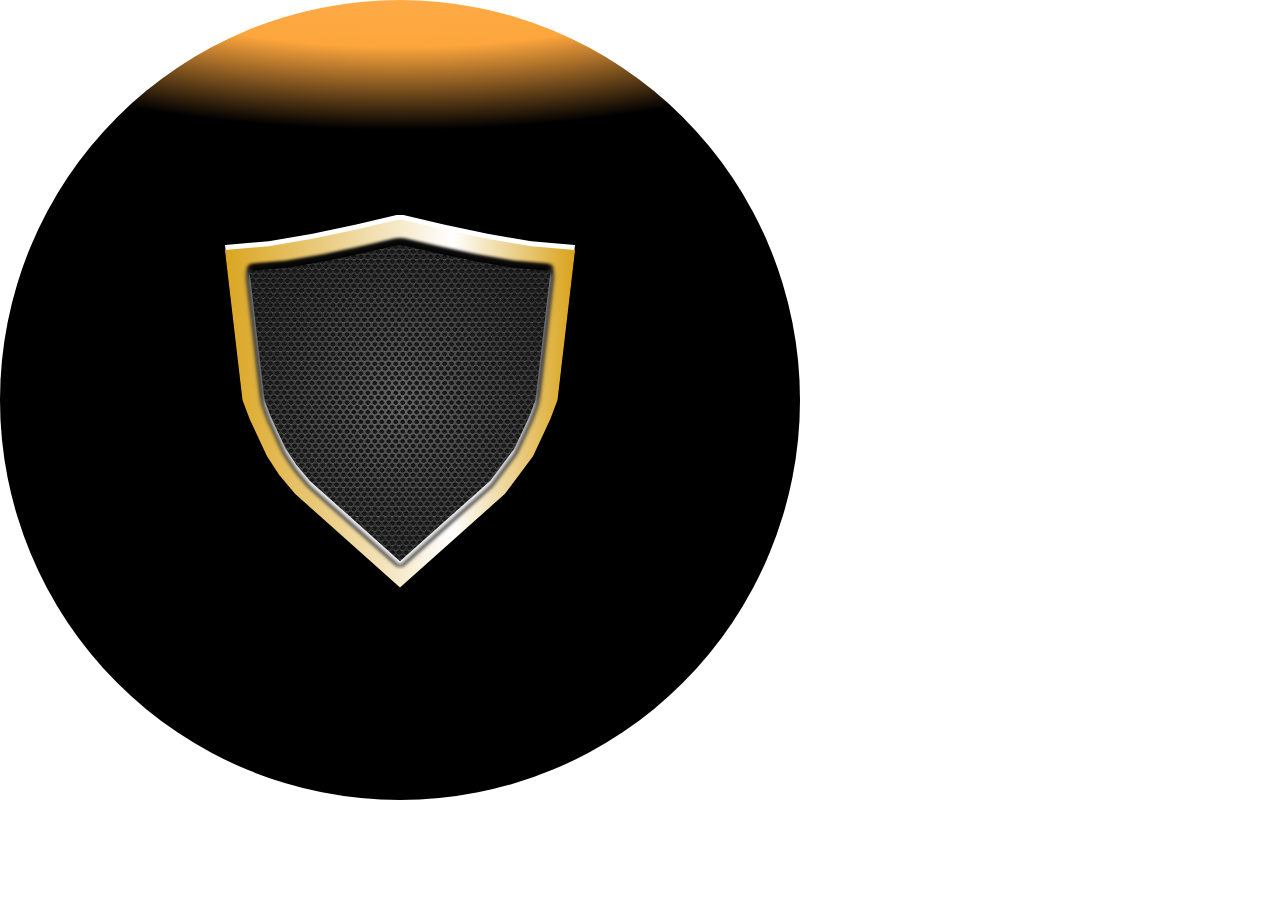
==== index.html @ 91fbf7a8 "version -1" ====
<!DOCTYPE html>
<html lang="en">
<head>
    <script type="text/javascript" src="/___vscode_livepreview_injected_script"></script>
    <meta charset="UTF-8">
    <meta http-equiv="X-UA-Compatible" content="IE=edge">
    <meta name="viewport" content="width=device-width, initial-scale=1.0">
    <link rel="stylesheet" href="style.css">
    <link rel="stylesheet" href="escudo.css">
    <link rel="stylesheet" href="escudo-medio.css">
    <link rel="stylesheet" href="alas-metal.css">
</head>
<body>
    <div class="continer">
        <div class="contenedor">
            <div class="escudo">
                <div class="contenedor-mini">
                    <div class="escudo-mini"></div>
                </div>
            </div>
        </div>
    </div>
</body>
</html>
---- style.css ----
*{
    margin: 0;
    padding: 0;
}
body>div.continer{
    background-image: radial-gradient(ellipse 650px 250px at 50% -15%, rgb(255, 255, 255), rgba(252, 139, 2, 0.696), rgba(252, 139, 2, 0.77), rgba(0, 0, 0, 1)) ;
    width: 800px;
    height: 800px;
    border-radius: 50%;
    display: grid;
    align-items: center;
    justify-items: center;
}
---- escudo.css ----
:root{
    --ancho-del-escudo: 700px;
    --alto-del-escudo: 750px;
    --dibujo-de-escudo: polygon(        
        20% 75%,
        15.5% 70%,
        12% 65%,
        7% 55%, 
        5% 50%,
        0 10%,
        12.5% 9%,
        25% 7%,
        37.5% 4.5%,
        49% 2%,
        51% 2%,
        62.5% 4.5%,
        75% 7%, 
        87.5% 9%,
        100% 10%,
        95% 50%,
        93% 55%,
        88% 65%,
        80% 75%,
        50% 100%
        );
}

.contenedor {
    /*border: solid red 5px;*/
    position: relative;
    margin: 20px;
    display: grid;
    justify-items: center;
    align-items: center;
    filter:
      drop-shadow( 0 -5px 0px rgb(255, 255, 255))
      drop-shadow(0 1px 0 black)
      drop-shadow(-3px 0 0 black)
      drop-shadow(3px 0 0 black);
}

.escudo {
    background-image:repeating-linear-gradient(to right, goldenrod 0% 0%,white 65% 0%,goldenrod 99% 20%);
    clip-path: var(--dibujo-de-escudo);
    width: calc(var(--ancho-del-escudo)/2);
    height: calc(var(--alto-del-escudo) / 2);
    display: grid;
    justify-items: center;
    align-items: center;
}
---- escudo-medio.css ----
@import "/escudo.css";
.contenedor-mini{
    filter:
      drop-shadow( 0 -5px 2px black)
      drop-shadow(0 5px 2px white)
      drop-shadow(-2px 0 0px black)
      drop-shadow(2px 0 0px black);
}

.escudo-mini{
    clip-path: var(--dibujo-de-escudo);
    width: calc(var(--ancho-del-escudo)* 0.43);
    height: calc(var(--alto-del-escudo)* 0.43);
    background: url(/Fondo\ de\ textura\ de\ rejilla\ de\ altavoz\ acústico\ _\ Vector\ Premium.jpg) center / cover;
    display: grid;
}
---- alas-metal.css ----
@import url("/escudo.css");
@import url("/escudo-medio.css");

:root{
    --ancho-alas: 250px;
    --alto-alas: 50px;
    --dibujo-alas: 49% 98%,
    45% 95%,
    40% 91%,
    32% 80%,
    18% 50%,    
    0 0,
    50% 10%,
    100% 10%,
    100% 100%,
    55% 100%;
}

.contenedor-de-alas{
    width: var(--ancho-del-escudo);
    height: var(--alto-del-escudo);
    background: black;
    display: grid;
    grid-template-columns: 1fr 1fr;
}

.contenedor-alas-left{
    display: flex;
    align-items: center;
    justify-items: center;
    flex-direction: column;
}
.contenedor-alas-left>div{
    background-image: linear-gradient(white, grey, grey);
    width: var(--ancho-alas);
    height: var(--alto-alas);
    clip-path: polygon(var(--dibujo-alas));
    float: right;
    transform: rotate(20deg);
}

.ala1{
    top: 50px;
    right: 50%;
    transform: rotateZ(20deg);
}
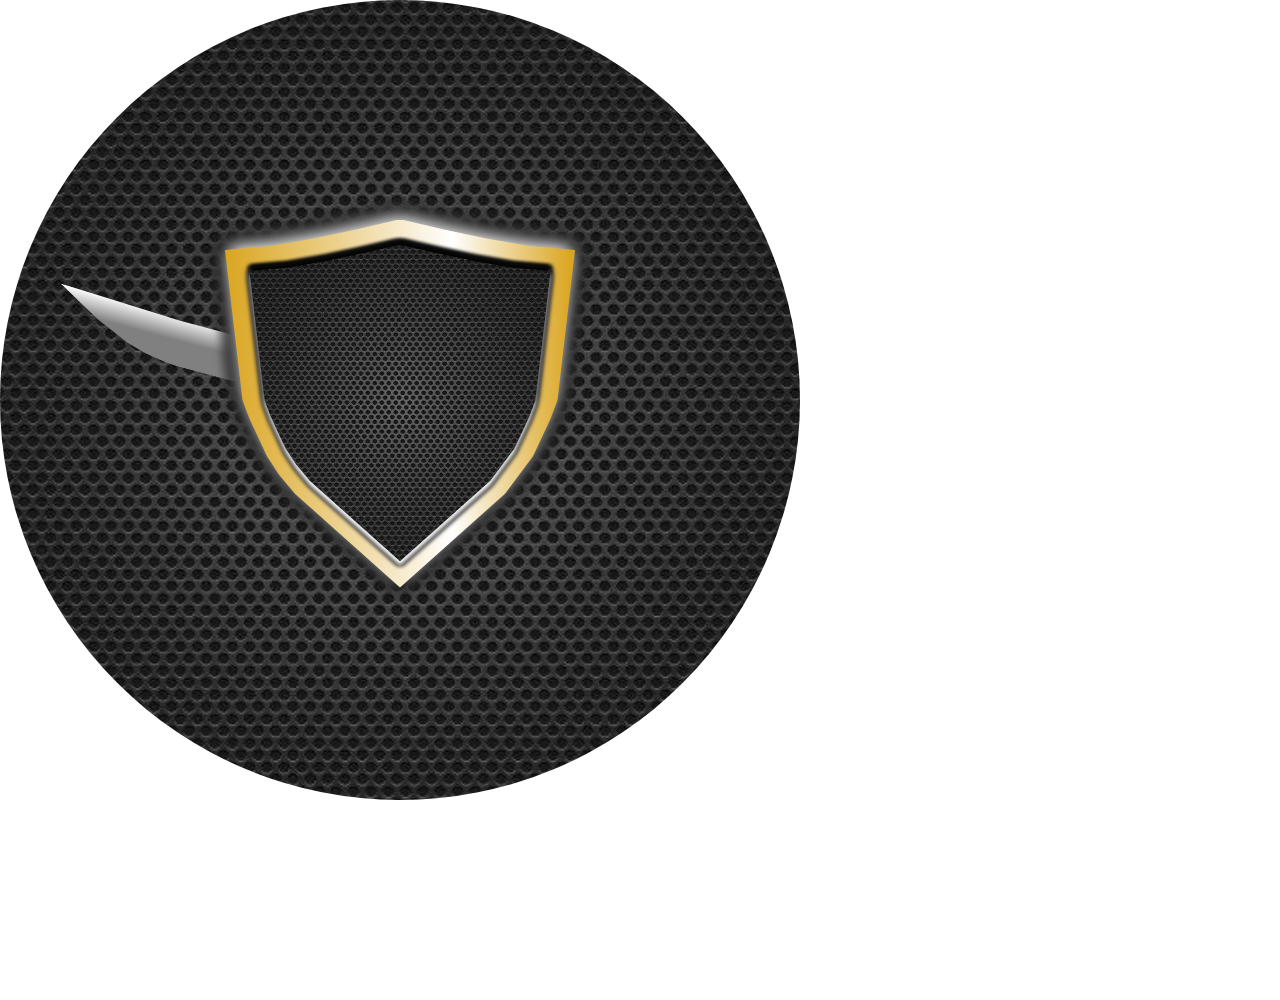
==== commit dc0064b2: "version -9" ====
--- a/index.html
+++ b/index.html
@@ -6,12 +6,10 @@
     <meta http-equiv="X-UA-Compatible" content="IE=edge">
     <meta name="viewport" content="width=device-width, initial-scale=1.0">
     <link rel="stylesheet" href="style.css">
-    <link rel="stylesheet" href="escudo.css">
-    <link rel="stylesheet" href="escudo-medio.css">
-    <link rel="stylesheet" href="alas-metal.css">
 </head>
 <body>
     <div class="continer">
+        <div class="ala1"></div>
         <div class="contenedor">
             <div class="escudo">
                 <div class="contenedor-mini">
--- a/style.css
+++ b/style.css
@@ -1,9 +1,57 @@
+:root{
+    --ancho-del-escudo: 700px;
+    --alto-del-escudo: 750px;
+    --dibujo-de-escudo: polygon(        
+        20% 75%,
+        15.5% 70%,
+        12% 65%,
+        7% 55%, 
+        5% 50%,
+        0 10%,
+        12.5% 9%,
+        25% 7%,
+        37.5% 4.5%,
+        49% 2%,
+        51% 2%,
+        62.5% 4.5%,
+        75% 7%, 
+        87.5% 9%,
+        100% 10%,
+        95% 50%,
+        93% 55%,
+        88% 65%,
+        80% 75%,
+        50% 100%
+        );
+    --ancho-alas: 250px;
+    --alto-alas: 50px;
+    --dibujo-alas: 49% 98%,
+    45% 95%,
+    40% 91%,
+    32% 80%,
+    18% 50%,    
+    0 0,
+    50% 10%,
+    100% 10%,
+    100% 100%,
+    55% 100%;
+    --color-alas: linear-gradient(white, grey, grey);
+}
+
 *{
     margin: 0;
     padding: 0;
 }
+
+body{
+    min-width: 1000px;
+    min-height: 1000px;
+}
+
 body>div.continer{
-    background-image: radial-gradient(ellipse 650px 250px at 50% -15%, rgb(255, 255, 255), rgba(252, 139, 2, 0.696), rgba(252, 139, 2, 0.77), rgba(0, 0, 0, 1)) ;
+    /*background-image: radial-gradient(ellipse 650px 250px at 50% -15%, rgb(255, 255, 255), rgba(252, 139, 2, 0.696), rgba(252, 139, 2, 0.77), rgba(0, 0, 0, 1)) ;
+    */
+    background: url(fondo-de-logo.jpg) center / cover;
     width: 800px;
     height: 800px;
     border-radius: 50%;
@@ -11,3 +59,52 @@
     align-items: center;
     justify-items: center;
 }
+
+.contenedor {
+    /*border: solid red 5px;*/
+    position: relative;
+    margin: 20px;
+    filter:
+      drop-shadow( 0 -5px 10px rgb(255, 255, 255))
+      drop-shadow(0 1px 0 black)
+      drop-shadow(-3px 0 0 black)
+      drop-shadow(3px 0 0 black);
+}
+
+.ala1{
+    clip-path: polygon(var(--dibujo-alas));
+    background-image: var(--color-alas);
+    width: var(--ancho-alas);
+    height: var(--alto-alas);
+    position: absolute;
+    left: 50px;
+    top: 35%;
+    transform: rotate(15deg);
+
+}
+
+.escudo {
+    background-image:repeating-linear-gradient(to right, goldenrod 0% 0%,white 65% 0%,goldenrod 99% 20%);
+    clip-path: var(--dibujo-de-escudo);
+    width: calc(var(--ancho-del-escudo)/2);
+    height: calc(var(--alto-del-escudo) / 2);
+    display: grid;
+    justify-items: center;
+    align-items: center;
+}
+
+.contenedor-mini{
+    filter:
+      drop-shadow( 0 -5px 2px black)
+      drop-shadow(0 5px 2px white)
+      drop-shadow(-2px 0 0px black)
+      drop-shadow(2px 0 0px black);
+}
+
+.escudo-mini{
+    clip-path: var(--dibujo-de-escudo);
+    width: calc(var(--ancho-del-escudo)* 0.43);
+    height: calc(var(--alto-del-escudo)* 0.43);
+    background: url(fondo-de-logo.jpg) center / cover;
+    display: grid;
+}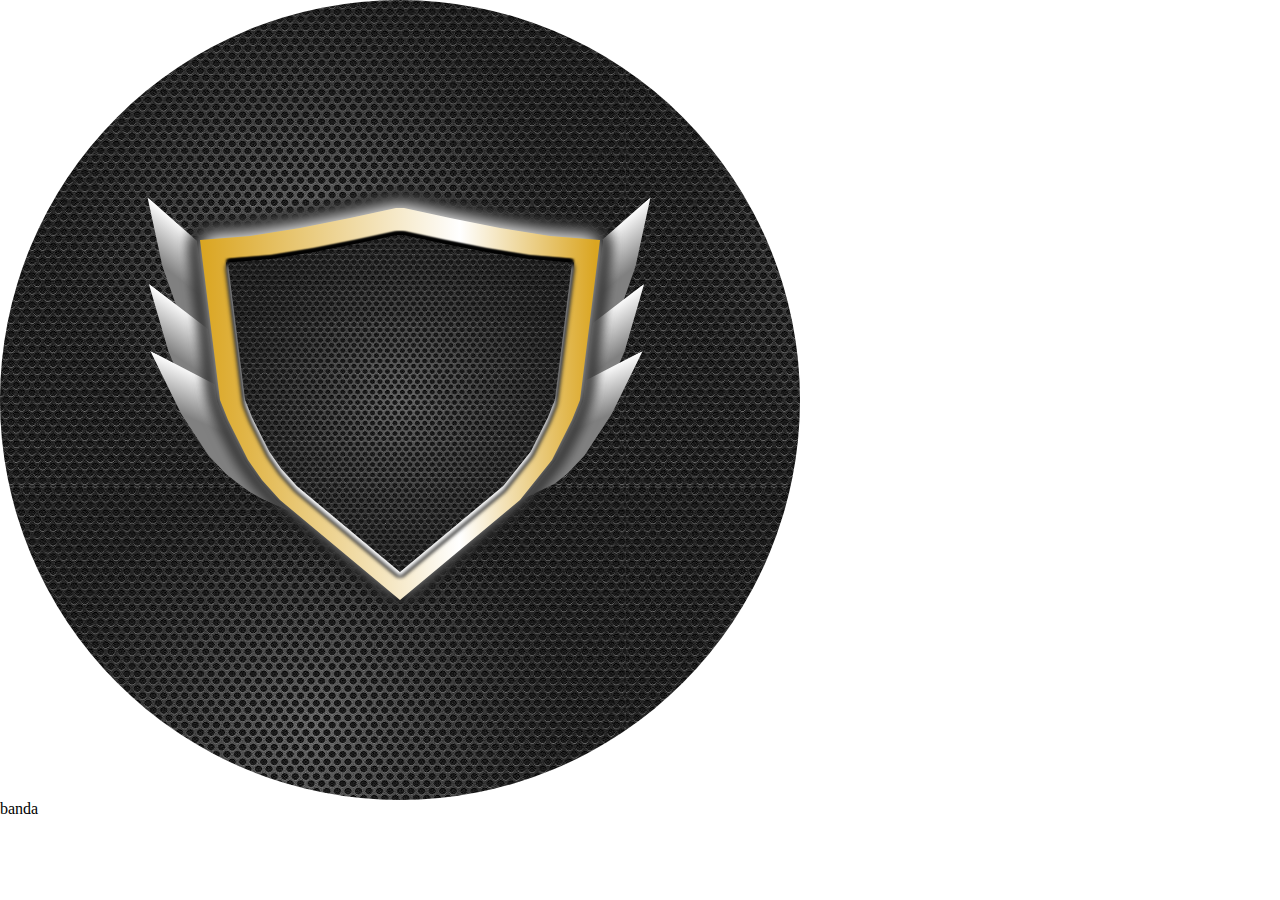
==== commit b916aa57: "version -10" ====
--- a/index.html
+++ b/index.html
@@ -1,5 +1,6 @@
 <!DOCTYPE html>
 <html lang="en">
+
 <head>
     <script type="text/javascript" src="/___vscode_livepreview_injected_script"></script>
     <meta charset="UTF-8">
@@ -7,16 +8,29 @@
     <meta name="viewport" content="width=device-width, initial-scale=1.0">
     <link rel="stylesheet" href="style.css">
 </head>
+
 <body>
     <div class="continer">
-        <div class="ala1"></div>
-        <div class="contenedor">
-            <div class="escudo">
-                <div class="contenedor-mini">
-                    <div class="escudo-mini"></div>
+        <div class="contenedor-de-escudo-y-alas">
+            <div class="ala1 alas-left"></div>
+            <div class="ala2 alas-left"></div>
+            <div class="ala3 alas-left"></div>
+            <div class="ala4 alas-rigth"></div>
+            <div class="ala5 alas-rigth"></div>
+            <div class="ala6 alas-rigth"></div>
+            <div class="contenedor">
+                <div class="escudo">
+                    <div class="contenedor-mini">
+                        <div class="escudo-mini">
+                        </div>
+                    </div>
                 </div>
             </div>
         </div>
+        <div class="nombre-de-la-banda">
+            banda
+        </div>
     </div>
 </body>
+
 </html>--- a/style.css
+++ b/style.css
@@ -1,4 +1,6 @@
 :root{
+    --ancho-de-pagina: 800px;
+    --alto-de-pagina: 800px;
     --ancho-del-escudo: 700px;
     --alto-del-escudo: 750px;
     --dibujo-de-escudo: polygon(        
@@ -23,8 +25,8 @@
         80% 75%,
         50% 100%
         );
-    --ancho-alas: 250px;
-    --alto-alas: 50px;
+    --ancho-alas: 300px;
+    --alto-alas: 90px;
     --dibujo-alas: 49% 98%,
     45% 95%,
     40% 91%,
@@ -36,6 +38,16 @@
     100% 100%,
     55% 100%;
     --color-alas: linear-gradient(white, grey, grey);
+    --dibujo-alas-rigth: 
+    0% 10%,
+    50% 10%,
+    100% 0%,
+    82% 50%,
+    68% 80%,
+    60% 91%,
+    55% 95%,
+    0% 100%
+    ;
 }
 
 *{
@@ -44,25 +56,87 @@
 }
 
 body{
-    min-width: 1000px;
-    min-height: 1000px;
+    min-width: var(--ancho-de-pagina);
+    min-height: var(--alto-de-pagina);
 }
 
-body>div.continer{
+div.continer{
     /*background-image: radial-gradient(ellipse 650px 250px at 50% -15%, rgb(255, 255, 255), rgba(252, 139, 2, 0.696), rgba(252, 139, 2, 0.77), rgba(0, 0, 0, 1)) ;
     */
-    background: url(fondo-de-logo.jpg) center / cover;
-    width: 800px;
-    height: 800px;
-    border-radius: 50%;
+    background: url(fondo-de-logo.jpg);
+    width: var(--ancho-de-pagina);
+    height: var(--alto-de-pagina);
+    border-radius: 50%;/*
+    display: grid;
+    align-items: center;
+    justify-items: center;*/
+    position: absolute;
+}
+
+.contenedor-de-escudo-y-alas{
+    width: 65%;
+    height: 100%;
     display: grid;
     align-items: center;
     justify-items: center;
+    margin: auto;
+    position: relative;
+}
+
+.alas-left{
+    clip-path: polygon(var(--dibujo-alas));
+    background-image: var(--color-alas);
+    width: var(--ancho-alas);
+    height: var(--alto-alas);
+    position: absolute;
+}
+
+.ala1{
+    left: -10%;
+    top: 35%;
+    transform: rotate(38deg);
+}
+
+.ala2{
+    left: -8%;
+    top: 45%;
+    transform: rotate(34deg);
+}
+
+.ala3{
+    left: -4%;
+    top: 51%;
+    transform: rotate(24deg)
+}
+
+.alas-rigth{
+    clip-path: polygon(var(--dibujo-alas-rigth));
+    background-image: var(--color-alas);
+    width: var(--ancho-alas);
+    height: var(--alto-alas);
+    position: absolute;
+}
+
+.ala4{
+    top: 35%;
+    left: 52%;
+    transform: rotate(-38deg);
+}
+
+.ala5{
+    top: 45%;
+    left: 49%;
+    transform: rotate(-34deg);
+}
+
+.ala6{
+    top: 51%;
+    left: 45%;
+    transform: rotate(-24deg);
 }
 
 .contenedor {
     /*border: solid red 5px;*/
-    position: relative;
     margin: 20px;
     filter:
       drop-shadow( 0 -5px 10px rgb(255, 255, 255))
@@ -71,23 +145,11 @@
       drop-shadow(3px 0 0 black);
 }
 
-.ala1{
-    clip-path: polygon(var(--dibujo-alas));
-    background-image: var(--color-alas);
-    width: var(--ancho-alas);
-    height: var(--alto-alas);
-    position: absolute;
-    left: 50px;
-    top: 35%;
-    transform: rotate(15deg);
-
-}
-
 .escudo {
     background-image:repeating-linear-gradient(to right, goldenrod 0% 0%,white 65% 0%,goldenrod 99% 20%);
     clip-path: var(--dibujo-de-escudo);
-    width: calc(var(--ancho-del-escudo)/2);
-    height: calc(var(--alto-del-escudo) / 2);
+    width: calc(var(--ancho-de-pagina)/2);
+    height: calc(var(--alto-de-pagina) / 2);
     display: grid;
     justify-items: center;
     align-items: center;
@@ -95,7 +157,7 @@
 
 .contenedor-mini{
     filter:
-      drop-shadow( 0 -5px 2px black)
+      drop-shadow( 0 -3px 1px black)
       drop-shadow(0 5px 2px white)
       drop-shadow(-2px 0 0px black)
       drop-shadow(2px 0 0px black);
@@ -103,8 +165,10 @@
 
 .escudo-mini{
     clip-path: var(--dibujo-de-escudo);
-    width: calc(var(--ancho-del-escudo)* 0.43);
-    height: calc(var(--alto-del-escudo)* 0.43);
+    width: calc(var(--ancho-de-pagina)* 0.43);
+    height: calc(var(--alto-de-pagina)* 0.43);
     background: url(fondo-de-logo.jpg) center / cover;
     display: grid;
+    justify-items: center;
+    align-items: center;
 }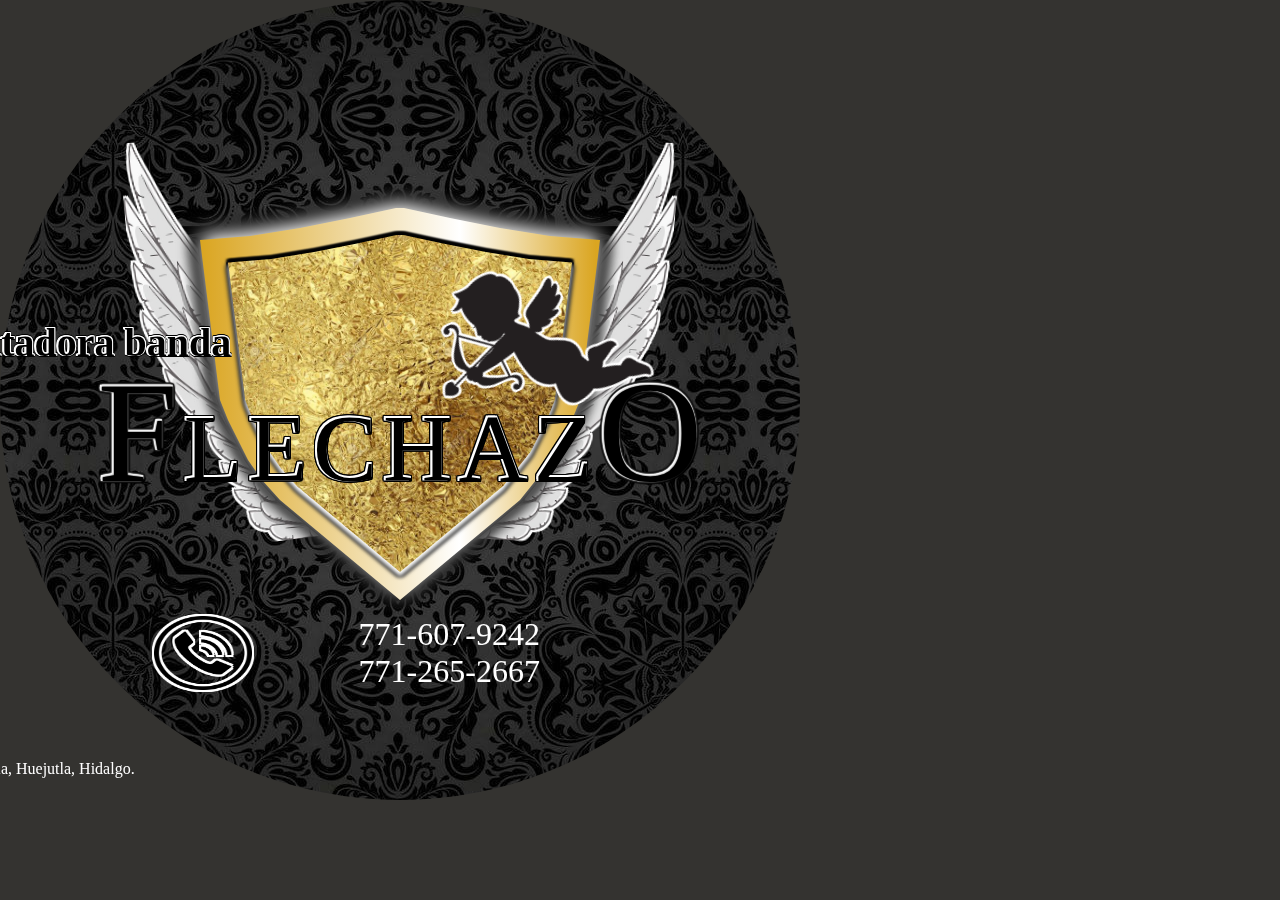
==== commit 68819665: "version -11" ====
--- a/index.html
+++ b/index.html
@@ -11,25 +11,68 @@
 
 <body>
     <div class="continer">
+        <div class="contenedor-de-cupis">
+            <img src="cupis.png">
+        </div>
         <div class="contenedor-de-escudo-y-alas">
-            <div class="ala1 alas-left"></div>
+            <img src="ala-de-angel-2.png">
+            <img src="ala-de-angel-2.png" class="ala-de-angel-2">
+            <!--<div class="ala1 alas-left"></div>
             <div class="ala2 alas-left"></div>
             <div class="ala3 alas-left"></div>
             <div class="ala4 alas-rigth"></div>
             <div class="ala5 alas-rigth"></div>
-            <div class="ala6 alas-rigth"></div>
+            <div class="ala6 alas-rigth"></div>-->
             <div class="contenedor">
                 <div class="escudo">
                     <div class="contenedor-mini">
                         <div class="escudo-mini">
+                            <!--<div class="cont-flecha">
+                                <div class="flecha">
+                                </div>
+                                <div class="flecha">
+                                </div>
+                            </div>-->
                         </div>
                     </div>
                 </div>
             </div>
+            <div class="nombre-de-la-banda">
+            <span class="la-encantadora">
+                
+            </span>
+            <span class="banda">
+               La encantadora banda
+            </span>
+            <div class="flechazo">
+                <span class="f">F</span>
+                <span class="l">L</span>
+                <span class="e">E</span>
+                <span class="c">C</span>
+                <span class="h">H</span>
+                <span class="a">A</span>
+                <span class="z">Z</span>
+                <span class="o">O</span>
+            </div>
+
+            <div class="numero-de-telefono">
+                <img src="telefono.png">
+                <span class="number-tel-1">771-607-9242</span>
+                <span class="number-tel-2">771-265-2667</span>
+            </div>
+            <div class="contenedor-de-localidad">
+                <div class="cuaxocotitla">
+                    <span class="C">C</span> 
+                    <span class="U">u</span>
+                    <span class="A">a</span>
+                    xocotitla,
+                    Huejutla,
+                    Hidalgo.
+                </div>
+            </div>
         </div>
-        <div class="nombre-de-la-banda">
-            banda
         </div>
+        
     </div>
 </body>
 
--- a/style.css
+++ b/style.css
@@ -1,79 +1,97 @@
-:root{
+:root {
     --ancho-de-pagina: 800px;
     --alto-de-pagina: 800px;
     --ancho-del-escudo: 700px;
     --alto-del-escudo: 750px;
-    --dibujo-de-escudo: polygon(        
-        20% 75%,
-        15.5% 70%,
-        12% 65%,
-        7% 55%, 
-        5% 50%,
-        0 10%,
-        12.5% 9%,
-        25% 7%,
-        37.5% 4.5%,
-        49% 2%,
-        51% 2%,
-        62.5% 4.5%,
-        75% 7%, 
-        87.5% 9%,
-        100% 10%,
-        95% 50%,
-        93% 55%,
-        88% 65%,
-        80% 75%,
-        50% 100%
-        );
+    --dibujo-de-escudo: polygon(20% 75%,
+            15.5% 70%,
+            12% 65%,
+            7% 55%,
+            5% 50%,
+            0 10%,
+            12.5% 9%,
+            25% 7%,
+            37.5% 4.5%,
+            49% 2%,
+            51% 2%,
+            62.5% 4.5%,
+            75% 7%,
+            87.5% 9%,
+            100% 10%,
+            95% 50%,
+            93% 55%,
+            88% 65%,
+            80% 75%,
+            50% 100%);
     --ancho-alas: 300px;
     --alto-alas: 90px;
     --dibujo-alas: 49% 98%,
-    45% 95%,
-    40% 91%,
-    32% 80%,
-    18% 50%,    
-    0 0,
-    50% 10%,
-    100% 10%,
-    100% 100%,
-    55% 100%;
+        45% 95%,
+        40% 91%,
+        32% 80%,
+        18% 50%,
+        0 0,
+        50% 10%,
+        100% 10%,
+        100% 100%,
+        55% 100%;
     --color-alas: linear-gradient(white, grey, grey);
-    --dibujo-alas-rigth: 
-    0% 10%,
-    50% 10%,
-    100% 0%,
-    82% 50%,
-    68% 80%,
-    60% 91%,
-    55% 95%,
-    0% 100%
-    ;
-}
-
-*{
+    --dibujo-alas-rigth:
+        0% 10%,
+        50% 10%,
+        100% 0%,
+        82% 50%,
+        68% 80%,
+        60% 91%,
+        55% 95%,
+        0% 100%;
+    --color-flecha: linear-gradient(-45deg, rgb(255, 206, 116)50%, rgb(255, 255, 255)5%, rgb(255, 215, 93));
+}
+
+* {
     margin: 0;
     padding: 0;
 }
 
-body{
+body {
     min-width: var(--ancho-de-pagina);
     min-height: var(--alto-de-pagina);
-}
-
-div.continer{
+    background: rgb(52, 51, 48);
+}
+
+div.continer {
     /*background-image: radial-gradient(ellipse 650px 250px at 50% -15%, rgb(255, 255, 255), rgba(252, 139, 2, 0.696), rgba(252, 139, 2, 0.77), rgba(0, 0, 0, 1)) ;
     */
-    background: url(fondo-de-logo.jpg);
+    background: url(background-01.jpeg) center;
     width: var(--ancho-de-pagina);
     height: var(--alto-de-pagina);
-    border-radius: 50%;/*
-    display: grid;
+    border-radius: 50%;
+    /*
+    display: flex;
     align-items: center;
     justify-items: center;*/
     position: absolute;
 }
 
-.contenedor-de-escudo-y-alas{
+.contenedor-de-cupis{
+    z-index: 200;
+    width: 200px;
+    height: 100px;
+    position: absolute;
+    top: 33%;
+    left: 52%;
+    transform: rotate(-25deg);
+}
+
+img{
+    width: 100%;
+    filter: drop-shadow(0px 2px 0px white)
+    drop-shadow(0px -2px 0px white)
+    drop-shadow(2px 0px 0px white)
+    drop-shadow(-2px 0px 0px white);
+}
+
+.contenedor-de-escudo-y-alas {
     width: 65%;
     height: 100%;
     display: grid;
@@ -83,70 +101,35 @@
     position: relative;
 }
 
-.alas-left{
-    clip-path: polygon(var(--dibujo-alas));
-    background-image: var(--color-alas);
-    width: var(--ancho-alas);
-    height: var(--alto-alas);
-    position: absolute;
-}
-
-.ala1{
-    left: -10%;
-    top: 35%;
-    transform: rotate(38deg);
-}
-
-.ala2{
-    left: -8%;
-    top: 45%;
-    transform: rotate(34deg);
-}
-
-.ala3{
-    left: -4%;
-    top: 51%;
-    transform: rotate(24deg)
-}
-
-.alas-rigth{
-    clip-path: polygon(var(--dibujo-alas-rigth));
-    background-image: var(--color-alas);
-    width: var(--ancho-alas);
-    height: var(--alto-alas);
-    position: absolute;
-}
-
-.ala4{
-    top: 35%;
-    left: 52%;
-    transform: rotate(-38deg);
-}
-
-.ala5{
-    top: 45%;
-    left: 49%;
-    transform: rotate(-34deg);
-}
-
-.ala6{
-    top: 51%;
-    left: 45%;
-    transform: rotate(-24deg);
+.contenedor-de-escudo-y-alas>img{
+    clip-path: polygon(0% 0%, 50% 0%, 50% 78%, 0% 80%);
+    width: 100%;
+    position: absolute;
+    transform: rotate(-5deg);
+    left: 0%;
+    top: 15%;
+}
+
+img.ala-de-angel-2{
+    clip-path: polygon(50% 0%, 100% 0%, 100% 78%, 50% 80%);
+    width: 100%;
+    position: absolute;
+    transform: rotate(5deg);
+    left: 0%;
+    top: 15%;
 }
 
 .contenedor {
     /*border: solid red 5px;*/
     margin: 20px;
     filter:
-      drop-shadow( 0 -5px 10px rgb(255, 255, 255))
-      drop-shadow(0 1px 0 black)
-      drop-shadow(-3px 0 0 black)
-      drop-shadow(3px 0 0 black);
+        drop-shadow(0 -5px 10px rgb(255, 255, 255)) drop-shadow(0 1px 0 black) drop-shadow(-3px 0 0 black) drop-shadow(3px 0 0 black);
 }
 
 .escudo {
     background-image:repeating-linear-gradient(to right, goldenrod 0% 0%,white 65% 0%,goldenrod 99% 20%);
+    
+    /*background: url(texture-oro-04.jpeg);*/
     clip-path: var(--dibujo-de-escudo);
     width: calc(var(--ancho-de-pagina)/2);
     height: calc(var(--alto-de-pagina) / 2);
@@ -155,20 +138,190 @@
     align-items: center;
 }
 
-.contenedor-mini{
+.contenedor-mini,
+.cont-flecha {
     filter:
-      drop-shadow( 0 -3px 1px black)
-      drop-shadow(0 5px 2px white)
-      drop-shadow(-2px 0 0px black)
-      drop-shadow(2px 0 0px black);
-}
-
-.escudo-mini{
+        drop-shadow(0 -3px 1px black) drop-shadow(0 5px 2px white) drop-shadow(-2px 0 0px black) drop-shadow(2px 0 0px black);
+}
+
+.escudo-mini {
     clip-path: var(--dibujo-de-escudo);
     width: calc(var(--ancho-de-pagina)* 0.43);
     height: calc(var(--alto-de-pagina)* 0.43);
-    background: url(fondo-de-logo.jpg) center / cover;
+    background: url(texture-oro-01.jpeg) center / cover;
     display: grid;
     justify-items: center;
     align-items: center;
+}
+
+.flecha {
+    width: calc(var(--ancho-de-pagina)* 0.25);
+    height: calc(var(--alto-de-pagina)*0.25);
+    background: var(--color-flecha);
+    clip-path: polygon(0% 85%,
+            85% 10%,
+            76% 10%,
+            100% 0%,
+            92% 25%,
+            92% 15%,
+            5% 90%);
+}
+
+@font-face {
+    font-family: "laenc";
+    src: url(/fonts/Yellowtail/Yellowtail-Regular.ttf);
+}
+
+.nombre-de-la-banda {
+    display: grid;
+    align-items: center;
+    justify-items: center;
+    margin: auto;
+    position: fixed;
+    height: 100%;
+    width: 70%;
+    z-index: 20;
+}
+
+.la-encantadora {
+    font-family: "laenc";
+    font-weight: 100;
+    font-size: 200%;
+    position: absolute;
+    top: 0%;
+    color: white;
+}
+
+@font-face {
+    font-family: "flechazo";
+    src: url(fonts/Anton/Anton-Regular.ttf);
+}
+
+@font-face {
+    font-family: "banda";
+    src: url(/fonts/Josefin_Sans/static/JosefinSans-LightItalic.ttf);
+}
+
+.banda {
+    /*background: linear-gradient(180deg, grey,black,  white,black);
+    font-family: "flechazo";*/
+    font-weight: 900;
+    font-size: 2.5em;
+    text-align: center;
+    color: black;/*
+    -webkit-text-fill-color: transparent;
+    -webkit-background-clip: text;*/
+    top: 41%;
+    left: -12%;
+    filter: 
+    drop-shadow(-1px 0px 0px white)
+    drop-shadow(0px -1px 0px white)
+    drop-shadow(-1px 0px 0px white)
+    drop-shadow(1px 0px 0px white)
+    drop-shadow(0px -1px 0px black)
+    drop-shadow(0px 1px 0px black);
+    position: absolute;
+}
+
+
+.flechazo{
+    width: 110%;
+    height: 100px;
+    text-align: center;
+    font-size: 1.5em;
+}
+
+.f,.l,.e,.c,.h,.a,.z,.o{
+    color: rgb(0, 0, 0);/*
+    font-family: "flechazo";*/
+    text-transform: uppercase;
+    filter: 
+    drop-shadow(-2px 0px 0px white)
+    drop-shadow(0px -2px 0px white)
+    drop-shadow(-1px 0px 0px black)
+    drop-shadow(1px 0px 0px black)
+    drop-shadow(0px -1px 0px black)
+    drop-shadow(0px 1px 0px black);
+    font-size: 4em;
+    font-weight: 100;
+    transform-origin: 0% 0%;
+}
+
+
+.f, .o {
+    transform-origin: 100% 0%;
+    transform: scale(1.5);
+    text-shadow: 0px 0px 2px black;
+    font-size: 6em;
+}
+
+.numero-de-telefono{
+    position:absolute;
+    width: 55%;
+    height: 5%;
+    top: 74%;/*
+    left: 20%;*/
+    color: white;
+    text-align: center;
+    display: grid;
+    grid-template-columns: 1fr 4fr;
+    grid-template-rows: 1fr 1fr;
+}
+
+.numero-de-telefono>img{
+    width: 100%;
+    height: 100%;
+    grid-column: 1 / 2;
+    grid-row: 1 / 3;
+}
+
+.number-tel-1{
+    font-size: 2em;
+    grid-column: 2 / 3;
+    grid-row: 1 / 2;
+}
+
+.number-tel-2{
+    font-size: 2em;
+    grid-column: 2 / 3;
+    grid-row: 2 / 3;
+}
+
+.contenedor-de-localidad{
+    height: 100%;
+    width: 100%;
+    position: absolute;
+    color: white;
+    top: 90%;
+}
+.cuaxocotitla>span{
+    position: absolute;
+    font-size: 2em;
+    color: black;
+    filter: 
+    drop-shadow(-2px 0px 0px white)
+    drop-shadow(0px -2px 0px white)
+    drop-shadow(-1px 0px 0px black)
+    drop-shadow(1px 0px 0px black)
+    drop-shadow(0px -1px 0px black)
+    drop-shadow(0px 1px 0px black);
+    font-weight: 400;
+    background-color: white;
+}
+.C{
+    top: -20%;
+    left: -12%;
+    transform: rotate(59deg);
+}
+
+.U{
+    top :-10%;
+    left: -10%;
+    transform: rotate(56deg);
+}
+
+.A{
+    top :-16.5%;
+    left: -8.2%;
+    transform: rotate(56deg);
 }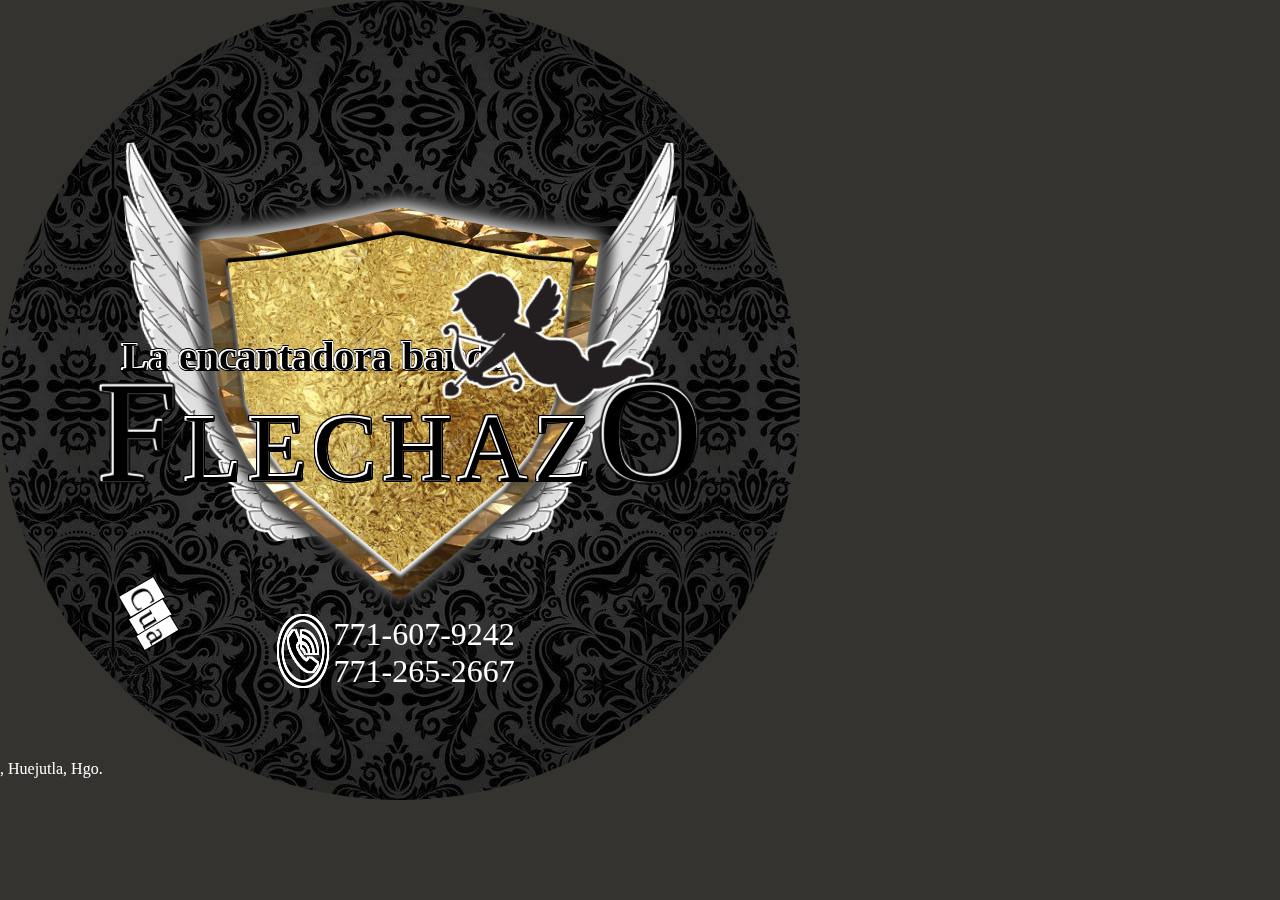
==== commit 93887a96: "version -12" ====
--- a/index.html
+++ b/index.html
@@ -65,9 +65,10 @@
                     <span class="C">C</span> 
                     <span class="U">u</span>
                     <span class="A">a</span>
-                    xocotitla,
+                    <span class="X">x</span>
+                    ocotitla,
                     Huejutla,
-                    Hidalgo.
+                    Hgo.
                 </div>
             </div>
         </div>
--- a/style.css
+++ b/style.css
@@ -127,9 +127,9 @@
 }
 
 .escudo {
-    background-image:repeating-linear-gradient(to right, goldenrod 0% 0%,white 65% 0%,goldenrod 99% 20%);
+    /*background-image:repeating-linear-gradient(to right, goldenrod 0% 0%,white 65% 0%,goldenrod 99% 20%);
     
-    /*background: url(texture-oro-04.jpeg);*/
+    */background: url(texture-oro-04.jpeg);
     clip-path: var(--dibujo-de-escudo);
     width: calc(var(--ancho-de-pagina)/2);
     height: calc(var(--alto-de-pagina) / 2);
@@ -152,19 +152,6 @@
     display: grid;
     justify-items: center;
     align-items: center;
-}
-
-.flecha {
-    width: calc(var(--ancho-de-pagina)* 0.25);
-    height: calc(var(--alto-de-pagina)*0.25);
-    background: var(--color-flecha);
-    clip-path: polygon(0% 85%,
-            85% 10%,
-            76% 10%,
-            100% 0%,
-            92% 25%,
-            92% 15%,
-            5% 90%);
 }
 
 @font-face {
@@ -184,12 +171,10 @@
 }
 
 .la-encantadora {
-    font-family: "laenc";
     font-weight: 100;
     font-size: 200%;
     position: absolute;
     top: 0%;
-    color: white;
 }
 
 @font-face {
@@ -211,8 +196,8 @@
     color: black;/*
     -webkit-text-fill-color: transparent;
     -webkit-background-clip: text;*/
-    top: 41%;
-    left: -12%;
+    top: 42.5%;
+    left: 19%;
     filter: 
     drop-shadow(-1px 0px 0px white)
     drop-shadow(0px -1px 0px white)
@@ -233,8 +218,8 @@
 
 .f,.l,.e,.c,.h,.a,.z,.o{
     color: rgb(0, 0, 0);/*
-    font-family: "flechazo";*/
-    text-transform: uppercase;
+    font-family: "flechazo";
+    text-transform: uppercase;*/
     filter: 
     drop-shadow(-2px 0px 0px white)
     drop-shadow(0px -2px 0px white)
@@ -243,13 +228,13 @@
     drop-shadow(0px -1px 0px black)
     drop-shadow(0px 1px 0px black);
     font-size: 4em;
-    font-weight: 100;
-    transform-origin: 0% 0%;
-}
-
-
-.f, .o {
-    transform-origin: 100% 0%;
+    font-weight: 100;/*
+    transform-origin: 0% 0%;*/
+}
+
+
+.f, .o {/*
+    transform-origin: 100% 0%;*/
     transform: scale(1.5);
     text-shadow: 0px 0px 2px black;
     font-size: 6em;
@@ -257,7 +242,7 @@
 
 .numero-de-telefono{
     position:absolute;
-    width: 55%;
+    width: 27%;
     height: 5%;
     top: 74%;/*
     left: 20%;*/
@@ -270,7 +255,7 @@
 
 .numero-de-telefono>img{
     width: 100%;
-    height: 100%;
+    height: 95%;
     grid-column: 1 / 2;
     grid-row: 1 / 3;
 }
@@ -310,18 +295,18 @@
 }
 .C{
     top: -20%;
-    left: -12%;
+    left: 20%;
+    transform: rotate(60deg);
+}
+
+.U{
+    top :-17.8%;
+    left: 21.2%;
     transform: rotate(59deg);
 }
 
-.U{
-    top :-10%;
-    left: -10%;
-    transform: rotate(56deg);
-}
-
 .A{
-    top :-16.5%;
-    left: -8.2%;
-    transform: rotate(56deg);
+    top :-16%;
+    left: 22.1%;
+    transform: rotate(59deg);
 }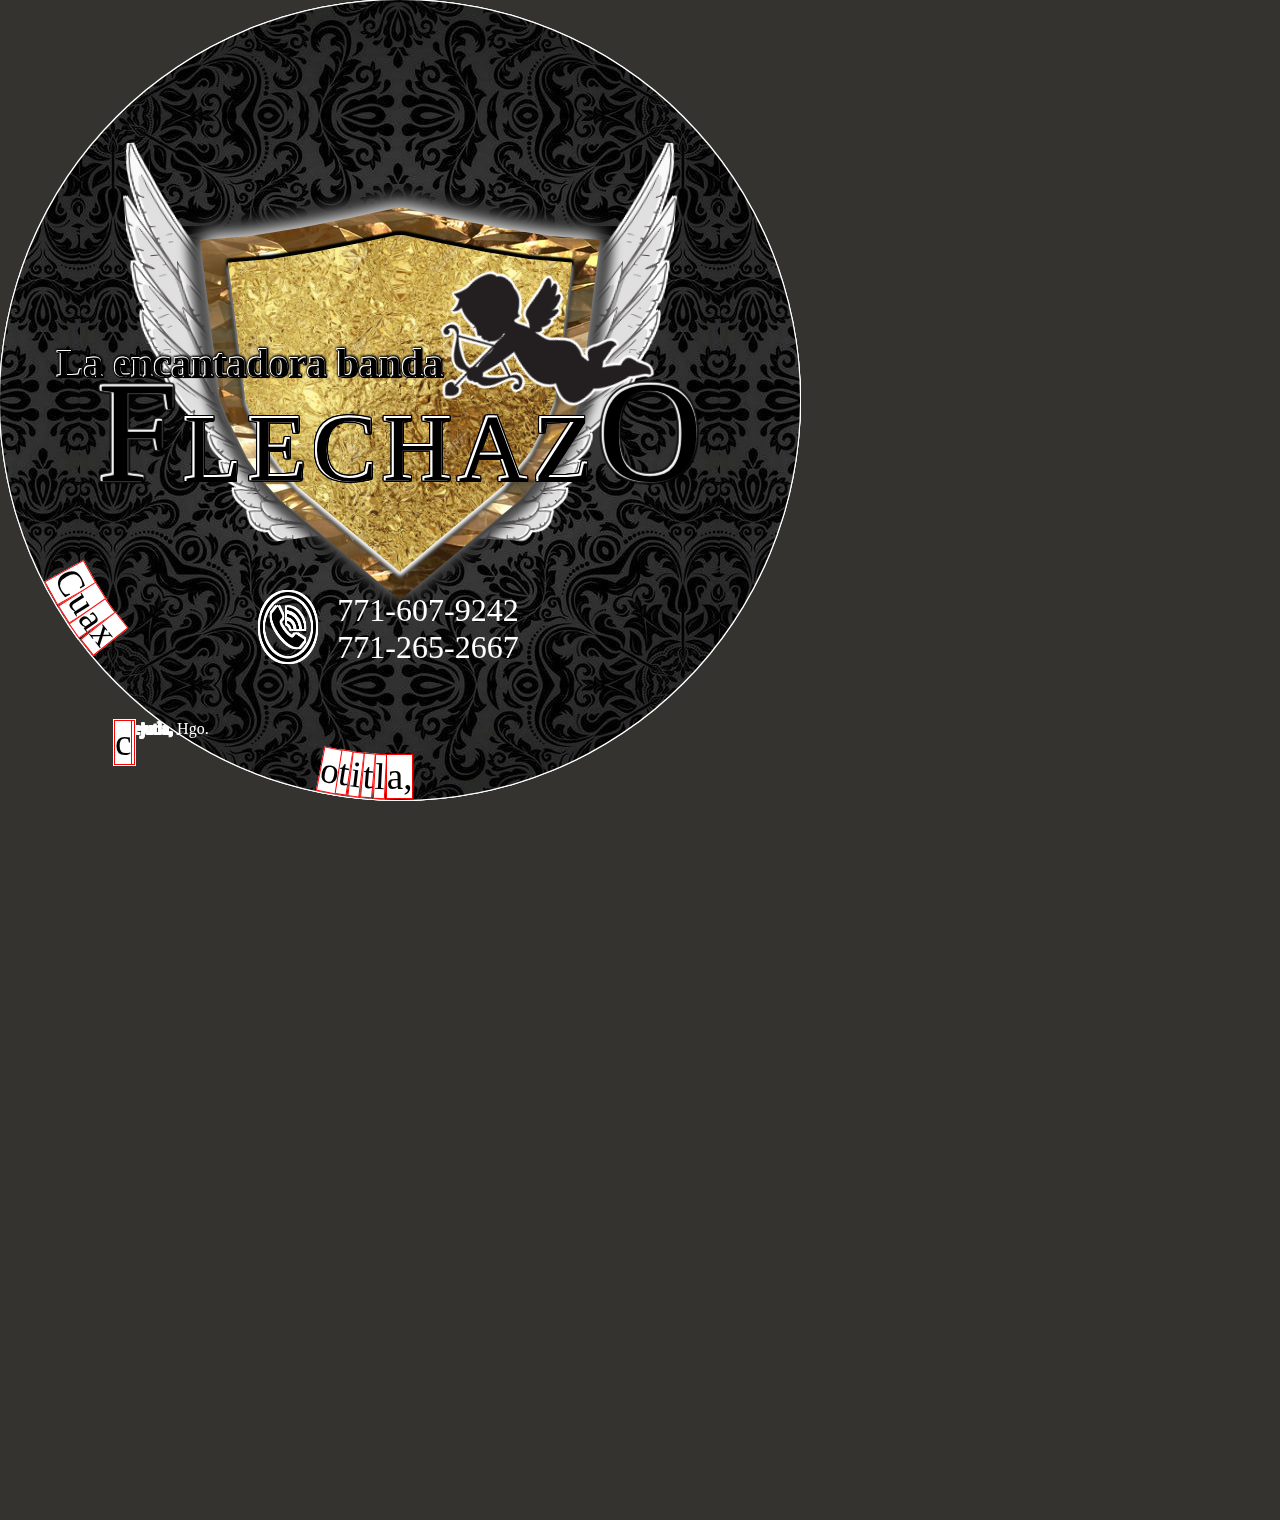
==== commit b0bc77f9: "version -15" ====
--- a/index.html
+++ b/index.html
@@ -66,7 +66,14 @@
                     <span class="U">u</span>
                     <span class="A">a</span>
                     <span class="X">x</span>
-                    ocotitla,
+                    <span class="O">o</span>
+                    <span class="OC">c</span>
+                    <span class="CO">o</span>
+                    <span class="T">t</span>
+                    <span class="I">i</span>
+                    <span class="IT">t</span>
+                    <span class="L">l</span>
+                    <span class="LA">a,</span>
                     Huejutla,
                     Hgo.
                 </div>
--- a/style.css
+++ b/style.css
@@ -71,6 +71,11 @@
     align-items: center;
     justify-items: center;*/
     position: absolute;
+    filter: 
+    drop-shadow(-1px 0px 0px white)
+    drop-shadow(1px 0px 0px white)
+    drop-shadow(0px 1px 0px white)
+    drop-shadow(0px -1px 0px white);
 }
 
 .contenedor-de-cupis{
@@ -164,9 +169,9 @@
     align-items: center;
     justify-items: center;
     margin: auto;
-    position: fixed;
+    position: absolute;
     height: 100%;
-    width: 70%;
+    width: 110%;
     z-index: 20;
 }
 
@@ -192,18 +197,17 @@
     font-family: "flechazo";*/
     font-weight: 900;
     font-size: 2.5em;
-    text-align: center;
     color: black;/*
     -webkit-text-fill-color: transparent;
     -webkit-background-clip: text;*/
     top: 42.5%;
-    left: 19%;
-    filter: 
-    drop-shadow(-1px 0px 0px white)
+    left: -10%;
+    filter: /*
+    drop-shadow(-1px 0px 0px white)*/
     drop-shadow(0px -1px 0px white)
     drop-shadow(-1px 0px 0px white)
-    drop-shadow(1px 0px 0px white)
-    drop-shadow(0px -1px 0px black)
+    drop-shadow(1px 0px 0px black)
+    drop-shadow(0px -1px 1px black)
     drop-shadow(0px 1px 0px black);
     position: absolute;
 }
@@ -242,7 +246,7 @@
 
 .numero-de-telefono{
     position:absolute;
-    width: 27%;
+    width: 49%;
     height: 5%;
     top: 74%;/*
     left: 20%;*/
@@ -281,32 +285,75 @@
 }
 .cuaxocotitla>span{
     position: absolute;
-    font-size: 2em;
-    color: black;
+    font-size: 2.32em;
+    color: black;/*
     filter: 
-    drop-shadow(-2px 0px 0px white)
-    drop-shadow(0px -2px 0px white)
-    drop-shadow(-1px 0px 0px black)
-    drop-shadow(1px 0px 0px black)
-    drop-shadow(0px -1px 0px black)
-    drop-shadow(0px 1px 0px black);
+    drop-shadow(-1px 0px 0px white)
+    drop-shadow(0px -1px 0px white)
+    drop-shadow(0px 1px 0px white)
+    drop-shadow(1px 0px 0px white)
+    drop-shadow(0px -1px 0px grey)
+    drop-shadow(0px 1px 0px grey)
+    drop-shadow(1px 0px 0px grey);*/
     font-weight: 400;
     background-color: white;
+    border: 1px solid red;
 }
 .C{
     top: -20%;
-    left: 20%;
-    transform: rotate(60deg);
+    left: -10%;
+    transform: rotate(61deg);
 }
 
 .U{
-    top :-17.8%;
-    left: 21.2%;
-    transform: rotate(59deg);
+    top :-17.5%;
+    left: -7.4%;
+    transform: rotate(57.5deg);
 }
 
 .A{
-    top :-16%;
-    left: 22.1%;
-    transform: rotate(59deg);
+    top :-15.5%;
+    left: -5.35%;
+    transform: rotate(55deg);
+}
+
+.X{
+    top :-13.6%;
+    left: -3.56%;
+    transform: rotate(51.5deg);
+}
+
+.CO{
+    top: 3.47%;
+    left: 36%;
+    transform: rotate(11deg);
+}
+
+.T{
+    top: 3.8%;
+    left: 39.23%;
+    transform: rotate(9deg);
+}
+
+.I{
+    top: 3.99%;
+    left: 41.28%;
+    transform: rotate(7deg);
+}
+
+.IT{
+    top: 4.16%;
+    left: 43.4%;
+    transform: rotate(5deg);
+}
+
+.L{
+    top: 4.27%;
+    left: 45.5%;
+    transform: rotate(3deg);
+}
+
+.LA{
+    top: 4.3%;
+    left: 47.5%;
 }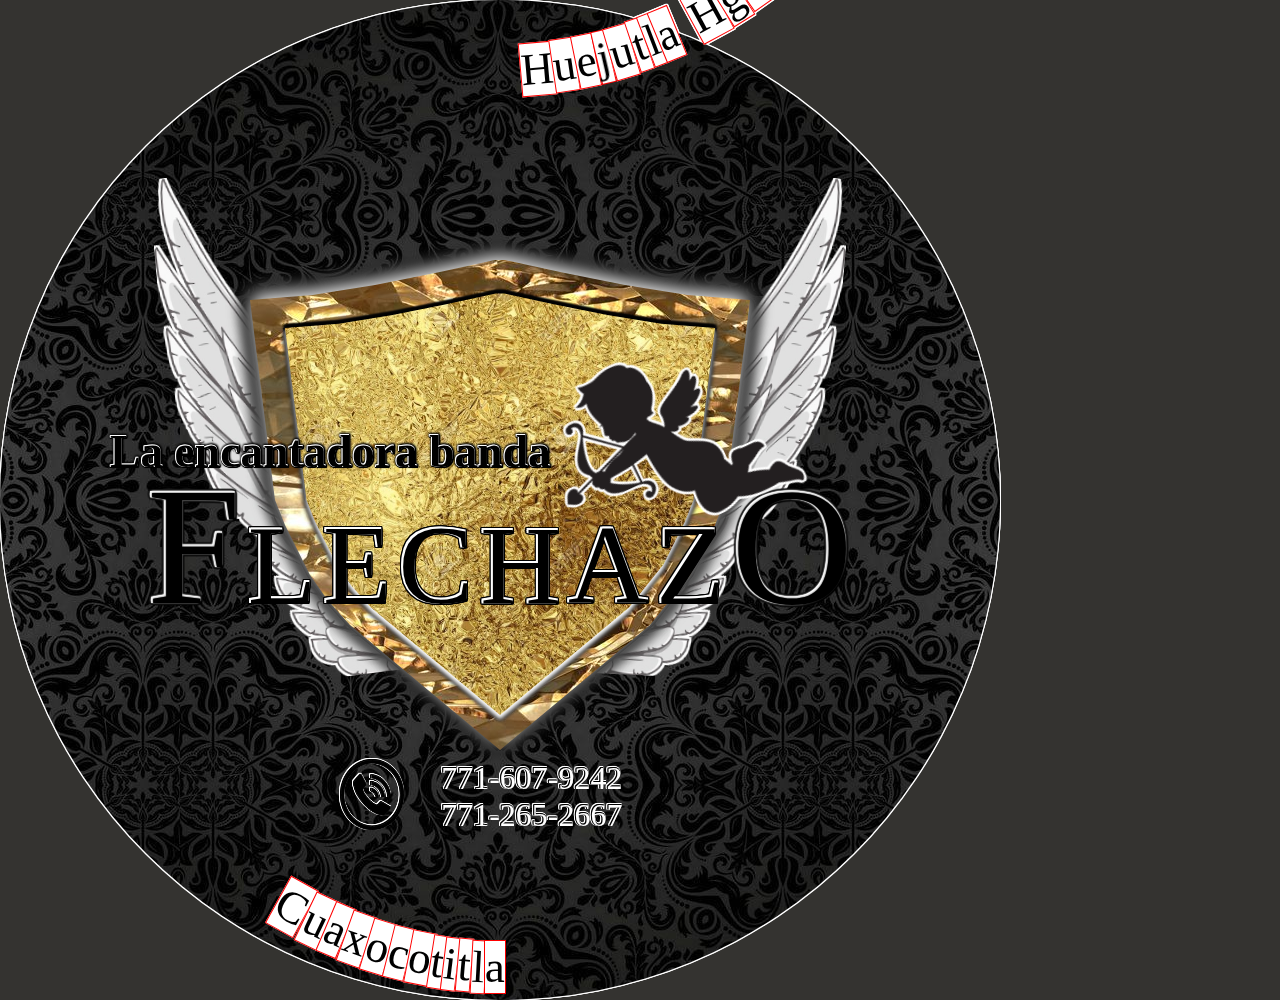
==== commit adbbab0d: "version -16" ====
--- a/index.html
+++ b/index.html
@@ -73,9 +73,18 @@
                     <span class="I">i</span>
                     <span class="IT">t</span>
                     <span class="L">l</span>
-                    <span class="LA">a,</span>
-                    Huejutla,
-                    Hgo.
+                    <span class="LA">a</span>
+                    <span class="H">H</span>
+                    <span class="HU">u</span>
+                    <span class="E">e</span>
+                    <span class="J">j</span>
+                    <span class="JU">u</span>
+                    <span class="UT">t</span>
+                    <span class="TL">l</span>
+                    <span class="TLA">a</span>
+                    <span class="HG">H</span>
+                    <span class="G">g</span>
+                    <span class="GO">o</span>
                 </div>
             </div>
         </div>
--- a/style.css
+++ b/style.css
@@ -1,6 +1,6 @@
 :root {
-    --ancho-de-pagina: 800px;
-    --alto-de-pagina: 800px;
+    --ancho-de-pagina: 1000px;
+    --alto-de-pagina: 1000px;
     --ancho-del-escudo: 700px;
     --alto-del-escudo: 750px;
     --dibujo-de-escudo: polygon(20% 75%,
@@ -80,11 +80,10 @@
 
 .contenedor-de-cupis{
     z-index: 200;
-    width: 200px;
-    height: 100px;
-    position: absolute;
-    top: 33%;
-    left: 52%;
+    width: 23%;
+    position: absolute;
+    top: 35%;
+    left: 55%;
     transform: rotate(-25deg);
 }
 
@@ -171,7 +170,7 @@
     margin: auto;
     position: absolute;
     height: 100%;
-    width: 110%;
+    width: 100%;
     z-index: 20;
 }
 
@@ -196,7 +195,7 @@
     /*background: linear-gradient(180deg, grey,black,  white,black);
     font-family: "flechazo";*/
     font-weight: 900;
-    font-size: 2.5em;
+    font-size: 2.85em;
     color: black;/*
     -webkit-text-fill-color: transparent;
     -webkit-background-clip: text;*/
@@ -217,7 +216,7 @@
     width: 110%;
     height: 100px;
     text-align: center;
-    font-size: 1.5em;
+    font-size: 1.75em;
 }
 
 .f,.l,.e,.c,.h,.a,.z,.o{
@@ -248,13 +247,18 @@
     position:absolute;
     width: 49%;
     height: 5%;
-    top: 74%;/*
+    top: 76%;/*
     left: 20%;*/
     color: white;
     text-align: center;
     display: grid;
     grid-template-columns: 1fr 4fr;
     grid-template-rows: 1fr 1fr;
+    filter: 
+    drop-shadow(-1px 0px black)
+    drop-shadow(0px -1px black)
+    drop-shadow(-1px 0px white)
+    drop-shadow(0px -1px white);
 }
 
 .numero-de-telefono>img{
@@ -262,6 +266,7 @@
     height: 95%;
     grid-column: 1 / 2;
     grid-row: 1 / 3;
+    filter: none;
 }
 
 .number-tel-1{
@@ -281,79 +286,155 @@
     width: 100%;
     position: absolute;
     color: white;
-    top: 90%;
+    top: 0%;
 }
 .cuaxocotitla>span{
     position: absolute;
-    font-size: 2.32em;
+    font-size: 2.82em;
     color: black;/*
     filter: 
-    drop-shadow(-1px 0px 0px white)
-    drop-shadow(0px -1px 0px white)
-    drop-shadow(0px 1px 0px white)
-    drop-shadow(1px 0px 0px white)
-    drop-shadow(0px -1px 0px grey)
+    drop-shadow(-1px 0px 0px black)
+    drop-shadow(0px -1px 0px black)
+    drop-shadow(0px 1px 0px black)
+    drop-shadow(1px 0px 0px black)
     drop-shadow(0px 1px 0px grey)
     drop-shadow(1px 0px 0px grey);*/
-    font-weight: 400;
+    font-weight: 100;
     background-color: white;
     border: 1px solid red;
 }
 .C{
-    top: -20%;
-    left: -10%;
-    transform: rotate(61deg);
+    top: 88%;
+    left: 15.59%;
+    transform: rotate(29deg);
 }
 
 .U{
-    top :-17.5%;
-    left: -7.4%;
-    transform: rotate(57.5deg);
+    top: 89.38%;
+    left: 19.85%;
+    transform: rotate(25.5deg);
 }
 
 .A{
-    top :-15.5%;
-    left: -5.35%;
-    transform: rotate(55deg);
+    top: 90.33%;
+    left: 23%;
+    transform: rotate(23deg);
 }
 
 .X{
-    top :-13.6%;
-    left: -3.56%;
-    transform: rotate(51.5deg);
+    top: 91.22%;
+    left: 26%;
+    transform: rotate(19.75deg);
+}
+
+.O{
+    top: 92%;
+    left: 29.35%;
+    transform: rotate(17deg);
+}
+
+.OC{
+    top: 92.63%;
+    left: 32.74%;
+    transform: rotate(14deg);
 }
 
 .CO{
-    top: 3.47%;
-    left: 36%;
+    top: 93.13%;
+    left: 35.77%;
     transform: rotate(11deg);
 }
 
 .T{
-    top: 3.8%;
+    top: 93.5%;
     left: 39.23%;
     transform: rotate(9deg);
 }
 
 .I{
-    top: 3.99%;
+    top: 93.71%;
     left: 41.28%;
     transform: rotate(7deg);
 }
 
 .IT{
-    top: 4.16%;
+    top: 93.84%;
     left: 43.4%;
     transform: rotate(5deg);
 }
 
 .L{
-    top: 4.27%;
+    top: 93.95%;
     left: 45.5%;
     transform: rotate(3deg);
 }
 
 .LA{
-    top: 4.3%;
+    top: 94%;
     left: 47.5%;
+}
+
+.H{
+    top: 4.15%;
+    left: 53%;
+    transform: rotate(-5deg);
+}
+
+.HU{
+    top: 3.8%;
+    left: 58%;
+    transform: rotate(-8.5deg);
+}
+
+.E{
+    top: 3.4%;
+    left: 61.5%;
+    transform: rotate(-11.5deg);
+}
+
+.J{
+    top: 3%;
+    left: 64.7%;
+    transform: rotate(-13deg);
+}
+
+.JU{
+    top: 2.45%;
+    left: 66.7%;
+    transform: rotate(-16.5deg);
+}
+
+.UT{
+    top: 1.83%;
+    left: 70.25%;
+    transform: rotate(-18.8deg);
+}
+
+.TL{
+    top: 1.3%;
+    left: 72.25%;
+    transform: rotate(-21deg);
+}
+
+.TLA{
+    top: 0.65%;
+    left: 74%;
+    transform: rotate(-22.5deg);
+}
+
+.HG{
+    top: -1.39%;
+    left: 79%;
+    transform: rotate(-28.5deg);
+}
+.G{
+    top: -2.95%;
+    left: 83.5%;
+    transform: rotate(-32deg);
+}
+
+.GO{
+    top: -4.4%;
+    left: 86.5%;
+    transform: rotate(-35deg);
 }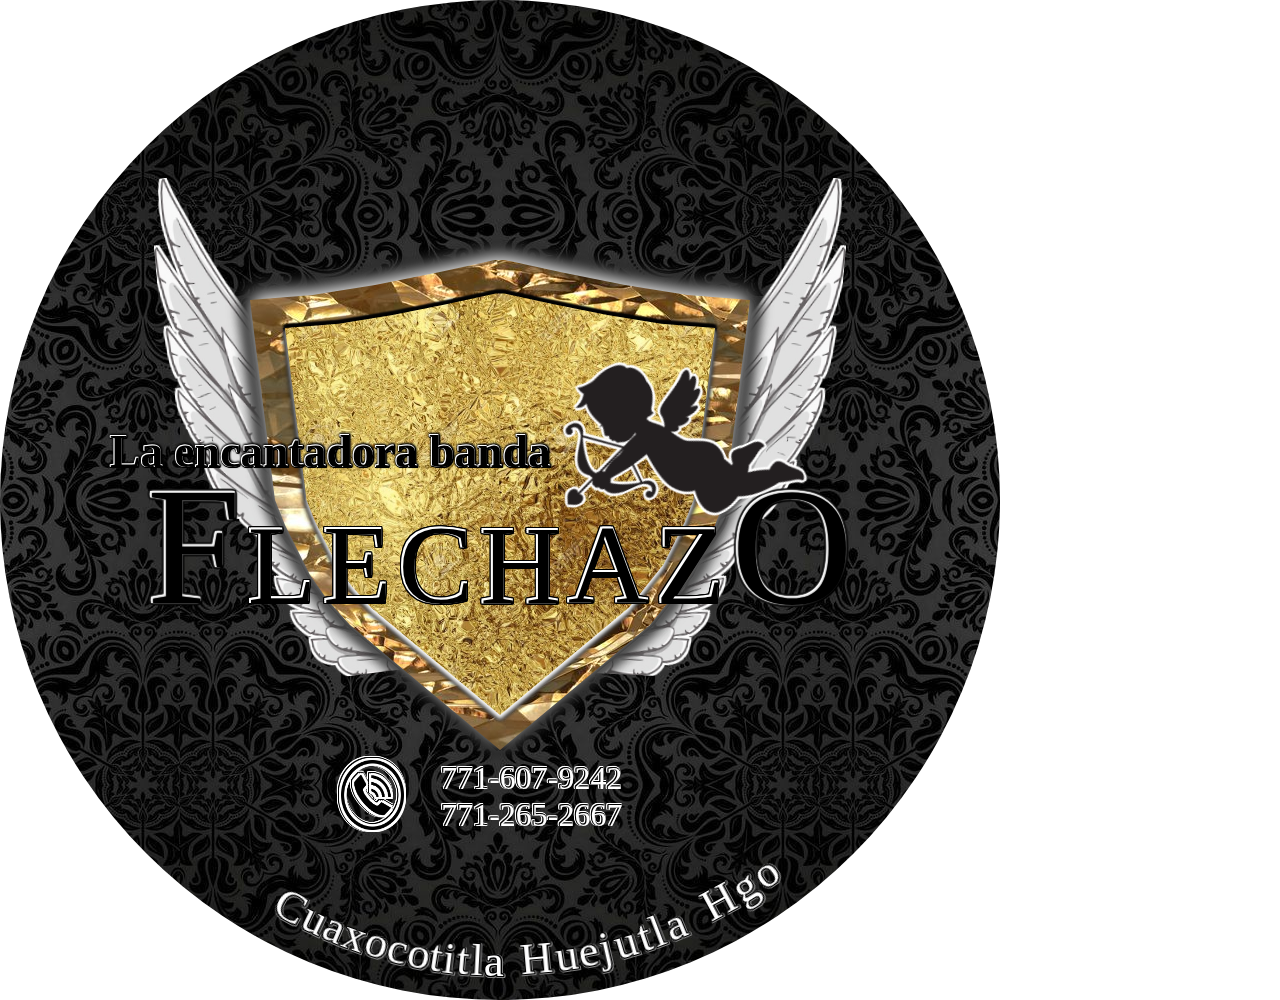
==== commit 14c8d3f7: "version -19" ====
--- a/index.html
+++ b/index.html
@@ -6,7 +6,448 @@
     <meta charset="UTF-8">
     <meta http-equiv="X-UA-Compatible" content="IE=edge">
     <meta name="viewport" content="width=device-width, initial-scale=1.0">
-    <link rel="stylesheet" href="style.css">
+    <link rel="stylesheet" href="styles.css">
+    <style>
+        :root {
+            --ancho-de-pagina: 1000px;
+            --alto-de-pagina: 1000px;
+            --ancho-del-escudo: 700px;
+            --alto-del-escudo: 750px;
+            --dibujo-de-escudo: polygon(20% 75%,
+                    15.5% 70%,
+                    12% 65%,
+                    7% 55%,
+                    5% 50%,
+                    0 10%,
+                    12.5% 9%,
+                    25% 7%,
+                    37.5% 4.5%,
+                    49% 2%,
+                    51% 2%,
+                    62.5% 4.5%,
+                    75% 7%,
+                    87.5% 9%,
+                    100% 10%,
+                    95% 50%,
+                    93% 55%,
+                    88% 65%,
+                    80% 75%,
+                    50% 100%);
+            --ancho-alas: 300px;
+            --alto-alas: 90px;
+            --dibujo-alas: 49% 98%,
+                45% 95%,
+                40% 91%,
+                32% 80%,
+                18% 50%,
+                0 0,
+                50% 10%,
+                100% 10%,
+                100% 100%,
+                55% 100%;
+            --color-alas: linear-gradient(white, grey, grey);
+            --dibujo-alas-rigth:
+                0% 10%,
+                50% 10%,
+                100% 0%,
+                82% 50%,
+                68% 80%,
+                60% 91%,
+                55% 95%,
+                0% 100%;
+            --color-flecha: linear-gradient(-45deg, rgb(255, 206, 116)50%, rgb(255, 255, 255)5%, rgb(255, 215, 93));
+        }
+        
+        * {
+            margin: 0;
+            padding: 0;
+        }
+        
+        body {
+            min-width: var(--ancho-de-pagina);
+            min-height: var(--alto-de-pagina);/*
+            background: rgb(52, 51, 48);*/
+        }
+        
+        div.continer {
+            /*background-image: radial-gradient(ellipse 650px 250px at 50% -15%, rgb(255, 255, 255), rgba(252, 139, 2, 0.696), rgba(252, 139, 2, 0.77), rgba(0, 0, 0, 1)) ;
+            */
+            background: url(background-01.jpeg) center;
+            width: var(--ancho-de-pagina);
+            height: var(--alto-de-pagina);
+            border-radius: 50%;
+            /*
+            display: flex;
+            align-items: center;
+            justify-items: center;*/
+            position: absolute;/*
+            filter: 
+            drop-shadow(-1px 0px 0px white)
+            drop-shadow(1px 0px 0px white)
+            drop-shadow(0px 1px 0px white)
+            drop-shadow(0px -1px 0px white);*/
+        }
+        
+        .contenedor-de-cupis{
+            z-index: 200;
+            width: 23%;
+            position: absolute;
+            top: 35%;
+            left: 55%;
+            transform: rotate(-25deg);
+        }
+        
+        img{
+            width: 100%;
+            filter: drop-shadow(0px 2px 0px white)
+            drop-shadow(0px -2px 0px white)
+            drop-shadow(2px 0px 0px white)
+            drop-shadow(-2px 0px 0px white);
+        }
+        
+        .contenedor-de-escudo-y-alas {
+            width: 65%;
+            height: 100%;
+            display: grid;
+            align-items: center;
+            justify-items: center;
+            margin: auto;
+            position: relative;
+        }
+        
+        .contenedor-de-escudo-y-alas>img{
+            clip-path: polygon(0% 0%, 50% 0%, 50% 78%, 0% 80%);
+            width: 100%;
+            position: absolute;
+            transform: rotate(-5deg);
+            left: 0%;
+            top: 15%;
+        }
+        
+        img.ala-de-angel-2{
+            clip-path: polygon(50% 0%, 100% 0%, 100% 78%, 50% 80%);
+            width: 100%;
+            position: absolute;
+            transform: rotate(5deg);
+            left: 0%;
+            top: 15%;
+        }
+        
+        .contenedor {
+            /*border: solid red 5px;*/
+            margin: 20px;
+            filter:
+                drop-shadow(0 -5px 10px rgb(255, 255, 255)) drop-shadow(0 1px 0 black) drop-shadow(-3px 0 0 black) drop-shadow(3px 0 0 black);
+        }
+        
+        .escudo {
+            /*background-image:repeating-linear-gradient(to right, goldenrod 0% 0%,white 65% 0%,goldenrod 99% 20%);
+            
+            */background: url(texture-oro-04.jpeg);
+            clip-path: var(--dibujo-de-escudo);
+            width: calc(var(--ancho-de-pagina)/2);
+            height: calc(var(--alto-de-pagina) / 2);
+            display: grid;
+            justify-items: center;
+            align-items: center;
+        }
+        
+        .contenedor-mini,
+        .cont-flecha {
+            filter:
+                drop-shadow(0 -3px 1px black) drop-shadow(0 5px 2px white) drop-shadow(-2px 0 0px black) drop-shadow(2px 0 0px black);
+        }
+        
+        .escudo-mini {
+            clip-path: var(--dibujo-de-escudo);
+            width: calc(var(--ancho-de-pagina)* 0.43);
+            height: calc(var(--alto-de-pagina)* 0.43);
+            background: url(texture-oro-01.jpeg) center / cover;
+            display: grid;
+            justify-items: center;
+            align-items: center;
+        }
+        
+        @font-face {
+            font-family: "laenc";
+            src: url(/fonts/Yellowtail/Yellowtail-Regular.ttf);
+        }
+        
+        .nombre-de-la-banda {
+            display: grid;
+            align-items: center;
+            justify-items: center;
+            margin: auto;
+            position: absolute;
+            height: 100%;
+            width: 100%;
+            z-index: 20;
+        }
+        
+        .la-encantadora {
+            font-weight: 100;
+            font-size: 200%;
+            position: absolute;
+            top: 0%;
+        }
+        
+        @font-face {
+            font-family: "flechazo";
+            src: url(fonts/Anton/Anton-Regular.ttf);
+        }
+        
+        @font-face {
+            font-family: "banda";
+            src: url(/fonts/Josefin_Sans/static/JosefinSans-LightItalic.ttf);
+        }
+        
+        .banda {
+            /*background: linear-gradient(180deg, grey,black,  white,black);
+            font-family: "flechazo";*/
+            font-weight: 900;
+            font-size: 2.85em;
+            color: black;/*
+            -webkit-text-fill-color: transparent;
+            -webkit-background-clip: text;*/
+            top: 42.5%;
+            left: -10%;
+            filter: /*
+            drop-shadow(-1px 0px 0px white)*/
+            drop-shadow(0px -1px 0px white)
+            drop-shadow(-1px 0px 0px white)
+            drop-shadow(1px 0px 0px black)
+            drop-shadow(0px -1px 1px black)
+            drop-shadow(0px 1px 0px black);
+            position: absolute;
+        }
+        
+        
+        .flechazo{
+            width: 110%;
+            height: 100px;
+            text-align: center;
+            font-size: 1.75em;
+        }
+        
+        .f,.l,.e,.c,.h,.a,.z,.o{
+            color: rgb(0, 0, 0);/*
+            font-family: "flechazo";
+            text-transform: uppercase;*/
+            filter: 
+            drop-shadow(-2px 0px 0px white)
+            drop-shadow(0px -2px 0px white)
+            drop-shadow(-1px 0px 0px black)
+            drop-shadow(1px 0px 0px black)
+            drop-shadow(0px -1px 0px black)
+            drop-shadow(0px 1px 0px black);
+            font-size: 4em;
+            font-weight: 100;/*
+            transform-origin: 0% 0%;*/
+        }
+        
+        
+        .f, .o {/*
+            transform-origin: 100% 0%;*/
+            transform: scale(1.5);
+            text-shadow: 0px 0px 2px black;
+            font-size: 6em;
+        }
+        
+        .numero-de-telefono{
+            position:absolute;
+            width: 49%;
+            height: 5%;
+            top: 76%;/*
+            left: 20%;*/
+            color: white;
+            text-align: center;
+            display: grid;
+            grid-template-columns: 1fr 4fr;
+            grid-template-rows: 1fr 1fr;
+            filter: 
+            drop-shadow(-1px 0px black)
+            drop-shadow(0px -1px black)
+            drop-shadow(-1px 0px white)
+            drop-shadow(0px -1px white);
+        }
+        
+        .numero-de-telefono>img{
+            width: 100%;
+            height: 95%;
+            grid-column: 1 / 2;
+            grid-row: 1 / 3;
+        }
+        
+        .number-tel-1{
+            font-size: 2em;
+            grid-column: 2 / 3;
+            grid-row: 1 / 2;
+        }
+        
+        .number-tel-2{
+            font-size: 2em;
+            grid-column: 2 / 3;
+            grid-row: 2 / 3;
+        }
+        
+        .contenedor-de-localidad{
+            height: 100%;
+            width: 100%;
+            position: absolute;
+            color: white;
+            top: 0%;
+        }
+        .cuaxocotitla>span{
+            position: absolute;
+            font-size: 2.82em;
+            color: white;
+            filter: 
+            drop-shadow(-1px 0px 0px black)
+            drop-shadow(0px -1px 0px black)
+            drop-shadow(0px 1px 0px black)
+            drop-shadow(1px 0px 0px black)
+            drop-shadow(0px 1px 0px grey)
+            drop-shadow(1px 0px 0px grey);
+            font-weight: 100;/*
+            background-color: white;
+            border: 1px solid red;*/
+        }
+        .C{
+            top: 88%;
+            left: 15.59%;
+            transform: rotate(29deg);
+        }
+        
+        .U{
+            top: 89.24%;
+            left: 19.85%;
+            transform: rotate(25.5deg);
+        }
+        
+        .A{
+            top: 90.1%;
+            left: 23%;
+            transform: rotate(23deg);
+        }
+        
+        .X{
+            top: 90.9%;
+            left: 26%;
+            transform: rotate(19.75deg);
+        }
+        
+        .O{
+            top: 91.61%;
+            left: 29.35%;
+            transform: rotate(17deg);
+        }
+        
+        .OC{
+            top: 92.2%;
+            left: 32.74%;
+            transform: rotate(14deg);
+        }
+        
+        .CO{
+            top: 92.65%;
+            left: 35.77%;
+            transform: rotate(11deg);
+        }
+        
+        .T{
+            top: 92.97%;
+            left: 39.23%;
+            transform: rotate(9deg);
+        }
+        
+        .I{
+            top: 93.17%;
+            left: 41.28%;
+            transform: rotate(7deg);
+        }
+        
+        .IT{
+            top: 93.32%;
+            left: 43.4%;
+            transform: rotate(5deg);
+        }
+        
+        .L{
+            top: 93.41%;
+            left: 45.5%;
+            transform: rotate(3deg);
+        }
+        
+        .LA{
+            top: 93.45%;
+            left: 47.5%;
+        }
+        
+        .H{
+            top: 93.22%;
+            left: 53%;
+            transform: rotate(-5deg);
+        }
+        
+        .HU{
+            top: 92.87%;
+            left: 58.4%;
+            transform: rotate(-8.5deg);
+        }
+        
+        .E{
+            top: 92.49%;
+            left: 62%;
+            transform: rotate(-11.5deg);
+        }
+        
+        .J{
+            top: 92.11%;
+            left: 65.3%;
+            transform: rotate(-13deg);
+        }
+        
+        .JU{
+            top: 91.6%;
+            left: 67.5%;
+            transform: rotate(-16.5deg);
+        }
+        
+        .UT{
+            top: 91%;
+            left: 71.2%;
+            transform: rotate(-18.8deg);
+        }
+        
+        .TL{
+            top: 90.51%;
+            left: 73.3%;
+            transform: rotate(-21deg);
+        }
+        
+        .TLA{
+            top: 89.81%;
+            left: 75.39%;
+            transform: rotate(-22.5deg);
+        }
+        
+        .HG{
+            top: 87.5%;
+            left: 81%;
+            transform: rotate(-28.5deg);
+        }
+        .G{
+            top: 86%;
+            left: 85.8%;
+            transform: rotate(-32deg);
+        }
+        
+        .GO{
+            top: 84.62%;
+            left: 89%;
+            transform: rotate(-35deg);
+        }
+    </style>
 </head>
 
 <body>
